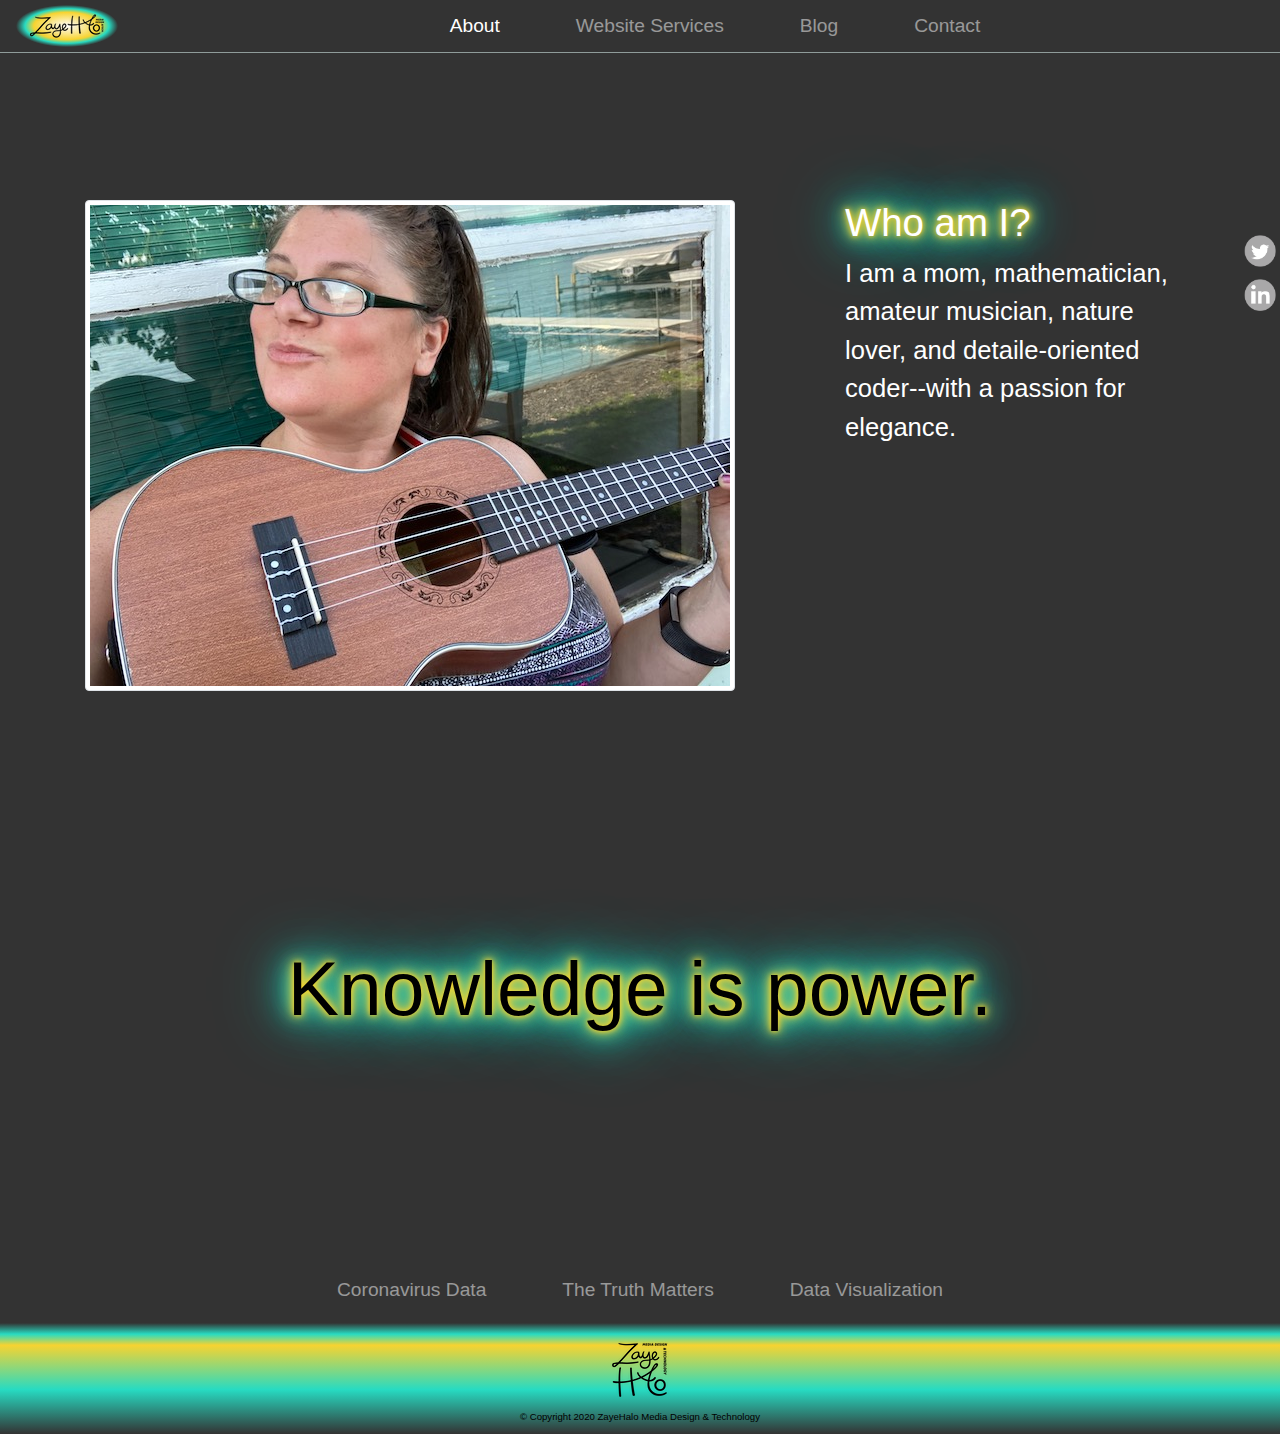
==== about.html @ 8eaf413b "social media tabs, translate widget, about page" ====
<!doctype html>
<html lang="en">
  <head>
    <meta charset="utf-8">
    <meta http-equiv="X-UA-Compatible" content="IE=edge">
    <meta name="viewport" content="width=device-width, initial-scale=1">
    <meta property="og:title" content="ZayeHalo Media Design and Technology">
    <meta property="og:image" 
    content="https://zayehalo.com/images/zayehalo-wordmark-rectangle-twitter.png">
    <meta property="og:description" content="Knowledge is power.">
    <meta property="og:url" content="https://zayehalo.com/index.html">
    <meta name="twitter:card" content="summary_large_image">
    <title>ZayeHalo Media Design and Technology</title>
  
    <link rel="apple-touch-icon" sizes="180x180" href="favicon_io/apple-touch-icon.png">
    <link rel="icon" type="image/png" sizes="32x32" href="favicon_io/favicon-32x32.png">
    <link rel="icon" type="image/png" sizes="16x16" href="favicon_io/favicon-16x16.png">
    <link rel="manifest" href="favicon_io/site.webmanifest">
  
    <link rel="stylesheet" href="css/bootstrap.min.css">
    <link rel="stylesheet" href="css/styles.css">
    <link href='https://fonts.googleapis.com/css?family=Oxygen:400,300,700' rel='stylesheet' type='text/css'>
    <link href='https://fonts.googleapis.com/css?family=Lora' rel='stylesheet' type='text/css'>
    <a href='https://pngtree.com/so/social-icons'>social-icons png from pngtree.com</a>
  </head>
<body>
  <!--social media sidebar-->
  <div class="sticky-container">
    <ul class="sticky">
        <li><a href="https://twitter.com/zayehalo" target="_blank">
            <img src="images/twitter-circle.png" width="32" height="32">
            <p>Follow Us on<br>Twitter</p></a>
        </li>
        <li><a href="https://www.linkedin.com/in/crystal-dennis-582572171/" target="_blank">
            <img src="images/linkedin-circle.png" width="32" height="32">
            <p>Follow Us on<br>LinkedIn</p></a>
        </li>
    </ul>
</div>
<!--end social sidebar-->




  <header class="site-header" id="site-header">
    <div class="container ">
      <div class="row-full">

        <nav class="navbar fixed-top navbar-expand-lg navbar-dark .bg-transparent"> 
          <a class="navbar-brand" href="index.html">
            <img class="d-inline-block" src="../images/zayehalo-wordmark-rectangle-42x102.png" alt = "" >
          </a>

        <div class = "navbar visible-md navbar-dark" type="button" id="google_translate_element"></div>


          <button class="navbar-toggler visible-xs" type="button" data-toggle="collapse" data-target="#navbarNavAltMarkup" aria-controls="navbarNavAltMarkup" aria-expanded="false" aria-label="Toggle navigation">
            <span class="navbar-toggler-icon"></span>
          </button>
        
          
          <div class="collapse navbar-collapse justify-content-around" id="navbarNavAltMarkup">
            <div class="navbar-nav">
              <a class="nav-link active" href="#">About<span class="sr-only">(current)</span></a>
              <a class="nav-link" href="#">Website Services</a>
              <a class="nav-link" href="#">Blog</a>
              <a class="nav-link" href="#">Contact</a>
            </div>
          </div>
        </nav>
      </div>
    </div>
  </header>

  <div id="main-content" class="container">
    <div class="row" id ="first-row"><h1></h1></div>
    <div class ="row">
      <div class="col-8">
        <img src="images/IMG_5892.jpeg" class="img-fluid img-thumbnail" alt="photo of me playing the ukelele"></div>
      <div class="col-4" >
        <h5>Who am I?</h5>
        I am a mom, mathematician, amateur musician, nature lover, and detaile-oriented coder--with a passion for elegance.
        </div>
    </div>
    <div class="row"><h1></h1></div>
    <div class="row-full">
      <div class = "col-12"><h1>Knowledge is power.</h1></div>
    </div>
    <div class="row"><h1></h1></div>
    
  </div> 
  <!-- main content container -->

  <!--  -->
  <div class="container"> <!--bottom navbar --> 
    <nav class="navbar navbar-expand-lg navbar-dark .bg-transparent justify-content-center">  
      <div class="navbar-nav">
        <a class="nav-link" href="#">Coronavirus Data</a>
        <a class="nav-link" href="#">The Truth Matters</a>
        <a class="nav-link" href="#">Data Visualization</a>
      </div>
    </nav> 
  </div>

    <footer>
    <div class="container">
        
      <div class="row">
        <a href="index.html">
          <img class="d-inline-block align-top" src="../images/zayehalo-wordmark-square-inch.png" alt = "" >
        </a>
      </div>

      <div class="copyright"> &copy; Copyright 2020 ZayeHalo Media Design & Technology 
      </div>
   </div>
  </footer>

  <!-- jQuery (Bootstrap JS plugins depend on it) -->
  <script src="https://code.jquery.com/jquery-3.5.1.slim.min.js" integrity="sha384-DfXdz2htPH0lsSSs5nCTpuj/zy4C+OGpamoFVy38MVBnE+IbbVYUew+OrCXaRkfj" crossorigin="anonymous"></script>
  <script src="https://cdn.jsdelivr.net/npm/popper.js@1.16.1/dist/umd/popper.min.js" integrity="sha384-9/reFTGAW83EW2RDu2S0VKaIzap3H66lZH81PoYlFhbGU+6BZp6G7niu735Sk7lN" crossorigin="anonymous"></script>
  <script src="https://stackpath.bootstrapcdn.com/bootstrap/4.5.2/js/bootstrap.min.js" integrity="sha384-B4gt1jrGC7Jh4AgTPSdUtOBvfO8shuf57BaghqFfPlYxofvL8/KUEfYiJOMMV+rV" crossorigin="anonymous"></script>
  <script type="text/javascript">
    function googleTranslateElementInit() {
      new google.translate.TranslateElement({pageLanguage: 'en', layout: google.translate.TranslateElement.InlineLayout.SIMPLE}, 'google_translate_element');}
  </script>

  <script type="text/javascript" src="//translate.google.com/translate_a/element.js?cb=googleTranslateElementInit"></script>
  <!-- <script src="js/jquery-2.1.4.min.js"></script>
  <script src="js/bootstrap.min.js"></script>
  <script src="js/ajax-utils.js"></script> -->
  <!-- <script src="js/script.js"></script> -->
</body>
</html>
---- css/styles.css ----
body {
  font-size: 2vw;
  color: #ffffff;
  background-color: #333333;
  font-family: 'Nunito Sans', sans-serif;
  font-weight : 200;
  text-align: left;
}

/*about image*/
.img-fluid{ 
  max-width: 100%; 
  height: auto;
}

.color-y {color: #F7D330;}
.color-p {color: #de2dfa;}
.color-t {color: #27dbc2;}
.color-w {color: #ffffff;}
.color-dg {color: #6d7473;}
.color-lg {color: #8f9c9a;}


/*Social sidebar*/
.sticky-container{
    padding:0px;
    margin:0px;
    position:fixed;
    right:-130px;
    top:230px;
    width:210px;
    z-index: 1100;
}
.sticky li{
    list-style-type:none;
    background-color:#ffffff00;
    color:#efefef;
    height:43px;
    padding:0px;
    margin:0px 0px 1px 0px;
    -webkit-transition:all 0.25s ease-in-out;
    -moz-transition:all 0.25s ease-in-out;
    -o-transition:all 0.25s ease-in-out;
    transition:all 0.25s ease-in-out;
    cursor:pointer;
}
.sticky li:hover{
    margin-left:-115px;
}
.sticky li img{
    float:left;
    margin:5px 4px;
    margin-right:5px;
}
.sticky li p{
    padding-top:5px;
    margin:0px;
    line-height:16px;
    font-size:11px;
}
.sticky li a p{
    text-decoration:none;
    color:#8f9c9a;
}
.sticky li a p:hover{
    text-decoration:underline;
}

/*end social sidebar*/

/** HEADER **/

header img .goog-te-gadget{
  visibility: hidden;
  background-color: #ffffff00;
}

.goog-te-gadget-simple .goog-te-menu-value span{
  color: rgba(255,255,255,.5);
  font-family: 'Nunito Sans', sans-serif;
  font-size: .75em;
  text-align: center;
}

.goog-te-banner {
    margin: 0;
    background-color: #e4effb01;
    overflow: hidden;
}


header .navbar{ 
  background-color: #333333;
  border-bottom: 1px solid #8f9c9a;

}

header .navbar div{
  background-color: #ffffff00;
    border-bottom: 0px;
    font-size: 1em;
}
header .navbar div .goog-te-gadget-simple {
  border: 1px #8f9c9a;
}


nav.navbar {
  padding-top: 0;
  padding-bottom: 0;

}

.navbar-dark .navbar-nav .nav-link {
  font-family: 'Nunito Sans', sans-serif;
  font-size:  .75em;
  margin-right: 30px;
  margin-left: 30px;
  text-align: center;
}


.navbar .navbar-brand img {
    margin: 0px;
    padding: 0px 0px 0px 0px;
    background-image: radial-gradient(closest-side,#ffffff, #F7D330 65% , #27dbc2,  #333333);
}

button:focus {
  outline: none;
  box-shadow: none;
}

/* END HEADER */

h1 {
  font-size: 6vw;
  text-align: center;
  color: black;
  background: #333333;
  text-shadow: #F7D330 0px 0px 5px, #F7D330 0px 0px 10px, #F7D330 0px 0px 15px, 
  #27dbc2 0px 0px 20px, #27dbc2 0px 0px 30px, #27dbc2 0px 0px 40px, 
  #27dbc2 0px 0px 50px, #27dbc2 0px 0px 75px;
  padding-top: 7vw;
  padding-bottom: 5vw;
}

h5 {
  font-weight: 400;
  font-size: 3vw;
  /*color: black;*/
  background: #333333;
  text-shadow: #F7D330 0px 0px 5px, #F7D330 0px 0px 10px, #F7D330 0px 0px 15px, 
  #27dbc2 0px 0px 20px, #27dbc2 0px 0px 30px, #27dbc2 0px 0px 40px, 
  #27dbc2 0px 0px 50px, #27dbc2 0px 0px 75px;
}

footer div.row {
  display: block;
}

/* FOOTER */
footer {
  margin-top: 10px;
  padding-top: 10px;
  padding-bottom: 10px;
  background-image: -webkit-linear-gradient(#333333, #27dbc2,#F7D330 20%,#27dbc2, #333333);
  /*position: sticky-bottom;*/
  color: #F7D330;
  font-family: 'Nunito Sans', sans-serif;
  font-size: 1em;
  font-weight: 200;
  text-align: center;
}


.copyright {
  color: black;
  font-size: .75vw;
  padding-top: 5px;
}
/* END FOOTER */



/* HOME PAGE */

/* END HOME PAGE */






/********** Large devices only **********/
@media (min-width: 1200px) {
  
}

/********** Medium devices only **********/
@media (min-width: 992px) and (max-width: 1199px) {
  /* Header */
  
  /* End Header */

  /* Home Page */
  
  /* End Home Page */
}

/********** Small devices only **********/
@media (min-width: 768px) and (max-width: 991px) {
  /* Home Page */
  
  /* End Home Page */
}

/********** Extra small devices only **********/
@media (max-width: 767px) {
  /* Header */
 .goog-te-gadget-simple {
    background-color: #ffffff00;
    border-left: 1px solid #ffffff00;
    border-top: 1px solid #ffffff00;
    border-bottom: 1px solid #ffffff00;
    border-right: 1px solid #ffffff00;
    font-size: 10pt;
    padding-top: 1px;
    padding-bottom: 2px;
    cursor: pointer;
    zoom: 1;
    display: flex;
    visibility: hidden;
    height: 0px;
    width: 0px;
}

header .navbar div{
    background-color: #333333;
    border-bottom: 0px;
    font-size: 12px;
}

#first-row {
  padding-top: 45px;
}
  /* End Header */

  /* Footer */
 
  /* End Footer */

  /* Home Page */
  
/********** Super extra small devices Only :-) (e.g., iPhone 4) **********/
@media (max-width: 479px) {
  /* Header */
  
  /* End Header */
  
  /* Home page */
 
  .col-xxs-12 {
    position: relative;
    min-height: 1px;
    padding-right: 15px;
    padding-left: 15px;
    float: left;
    width: 100%;
  }
}
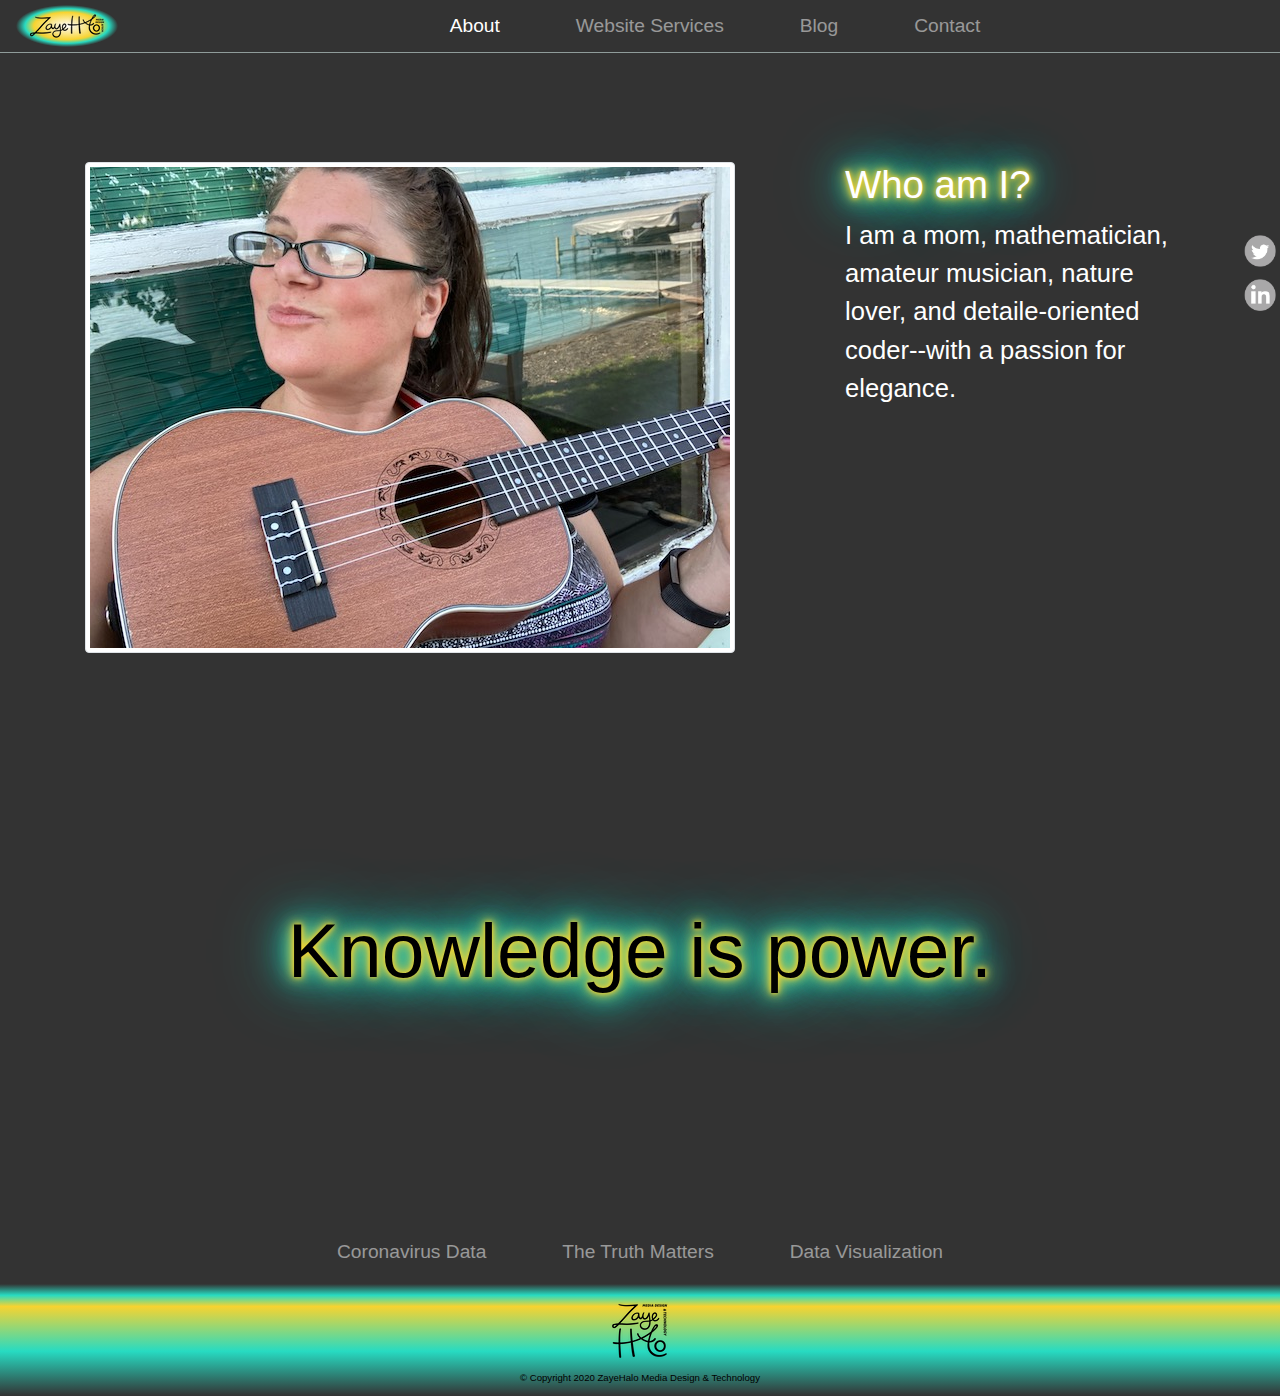
==== commit 827f11a3: "google translate button in safari styling fix" ====
--- a/about.html
+++ b/about.html
@@ -21,7 +21,7 @@
     <link rel="stylesheet" href="css/styles.css">
     <link href='https://fonts.googleapis.com/css?family=Oxygen:400,300,700' rel='stylesheet' type='text/css'>
     <link href='https://fonts.googleapis.com/css?family=Lora' rel='stylesheet' type='text/css'>
-    <a href='https://pngtree.com/so/social-icons'>social-icons png from pngtree.com</a>
+    <!-- <a href='https://pngtree.com/so/social-icons'>social-icons png from pngtree.com</a> -->
   </head>
 <body>
   <!--social media sidebar-->
--- a/css/styles.css
+++ b/css/styles.css
@@ -80,6 +80,11 @@
   font-family: 'Nunito Sans', sans-serif;
   font-size: .75em;
   text-align: center;
+  
+}
+
+#google_translate_element {
+  -webkit-appearance: button-bevel;
 }
 
 .goog-te-banner {
@@ -88,6 +93,9 @@
     overflow: hidden;
 }
 
+.goog-te-banner  {
+  
+}
 
 header .navbar{ 
   background-color: #333333;
